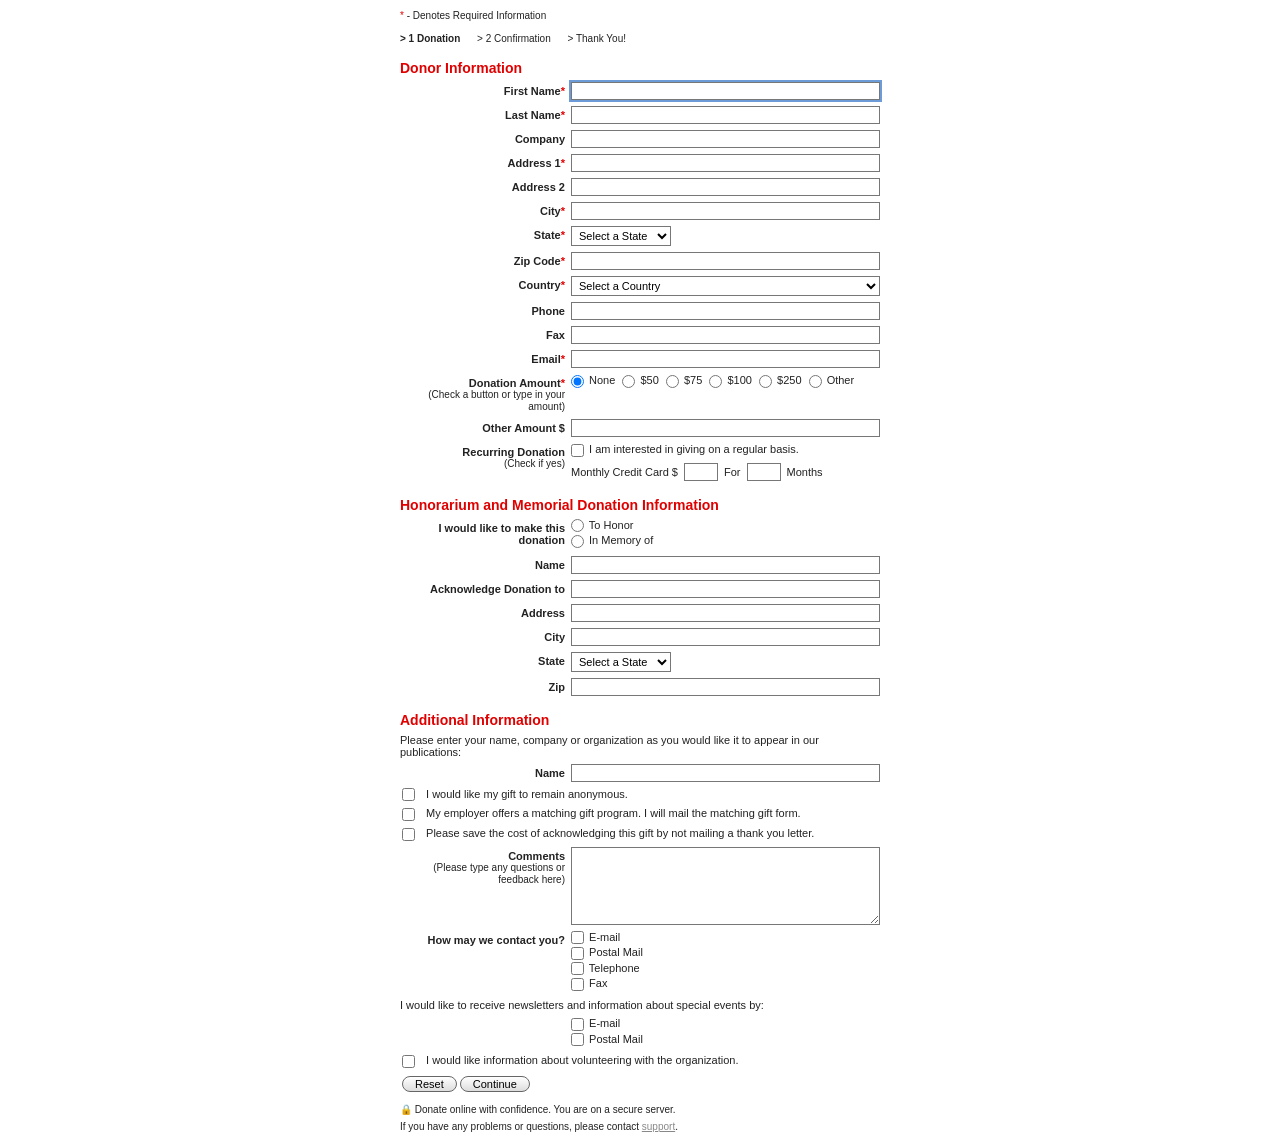
==== lab_task_1.html @ acb5ade8 "Lab Task 1 - Donation Form" ====
<!DOCTYPE html>
<html lang="en">

<head>
    <meta charset="UTF-8">
    <meta name="viewport" content="width=device-width, initial-scale=1.0">
    <title>Donation Form</title>
    <link rel="stylesheet" href="donation.css">
</head>

<body>
    <div class="page">

        <p class="required-note"><span class="req">*</span> - Denotes Required Information</p>

        <p class="steps">
            <strong>&gt; 1 Donation</strong>
            <span>&gt; 2 Confirmation</span>
            <span>&gt; Thank You!</span>
        </p>

        <form action="#" method="post">

            <!-- ================= Donor Information ================= -->
            <h3>Donor Information</h3>

            <div class="row">
                <label for="firstName">First Name<span class="req">*</span></label>
                <input type="text" id="firstName" name="firstName" required autofocus>
            </div>

            <div class="row">
                <label for="lastName">Last Name<span class="req">*</span></label>
                <input type="text" id="lastName" name="lastName" required>
            </div>

            <div class="row">
                <label for="company">Company</label>
                <input type="text" id="company" name="company">
            </div>

            <div class="row">
                <label for="address1">Address 1<span class="req">*</span></label>
                <input type="text" id="address1" name="address1" required>
            </div>

            <div class="row">
                <label for="address2">Address 2</label>
                <input type="text" id="address2" name="address2">
            </div>

            <div class="row">
                <label for="city">City<span class="req">*</span></label>
                <input type="text" id="city" name="city" required>
            </div>

            <div class="row">
                <label for="state">State<span class="req">*</span></label>
                <select id="state" name="state" class="select-small" required>
                    <option value="">Select a State</option>
                    <option>Alabama</option>
                    <option>California</option>
                    <option>Florida</option>
                    <option>New York</option>
                    <option>Texas</option>
                </select>
            </div>

            <div class="row">
                <label for="zip">Zip Code<span class="req">*</span></label>
                <input type="text" id="zip" name="zip" required>
            </div>

            <div class="row">
                <label for="country">Country<span class="req">*</span></label>
                <select id="country" name="country" class="select-wide" required>
                    <option value="">Select a Country</option>
                    <option>Bangladesh</option>
                    <option>Canada</option>
                    <option>India</option>
                    <option>United Kingdom</option>
                    <option>United States</option>
                </select>
            </div>

            <div class="row">
                <label for="phone">Phone</label>
                <input type="tel" id="phone" name="phone">
            </div>

            <div class="row">
                <label for="fax">Fax</label>
                <input type="text" id="fax" name="fax">
            </div>

            <div class="row">
                <label for="email">Email<span class="req">*</span></label>
                <input type="email" id="email" name="email" required>
            </div>

            <!-- Donation amount -->
            <div class="row">
                <label>Donation Amount<span class="req">*</span>
                    <small>(Check a button or type in your amount)</small>
                </label>
                <div class="inline-group">
                    <label class="opt"><input type="radio" name="amount" value="0" checked> None</label>
                    <label class="opt"><input type="radio" name="amount" value="50"> $50</label>
                    <label class="opt"><input type="radio" name="amount" value="75"> $75</label>
                    <label class="opt"><input type="radio" name="amount" value="100"> $100</label>
                    <label class="opt"><input type="radio" name="amount" value="250"> $250</label>
                    <label class="opt"><input type="radio" name="amount" value="other"> Other</label>
                </div>
            </div>

            <div class="row">
                <label for="otherAmount">Other Amount $</label>
                <input type="text" id="otherAmount" name="otherAmount">
            </div>

            <!-- Recurring donation -->
            <div class="row">
                <label>Recurring Donation
                    <small>(Check if yes)</small>
                </label>
                <div class="inline-group">
                    <label class="opt"><input type="checkbox" name="recurring"> I am interested in giving on a regular basis.</label>
                    <div class="monthly">
                        <span>Monthly Credit Card $</span>
                        <input type="text" name="monthlyAmount" class="tiny">
                        <span>For</span>
                        <input type="text" name="months" class="tiny">
                        <span>Months</span>
                    </div>
                </div>
            </div>

            <!-- ================= Honorarium ================= -->
            <h3>Honorarium and Memorial Donation Information</h3>

            <div class="row">
                <label>I would like to make this donation</label>
                <div class="stack-group">
                    <label class="opt"><input type="radio" name="honor" value="honor"> To Honor</label>
                    <label class="opt"><input type="radio" name="honor" value="memory"> In Memory of</label>
                </div>
            </div>

            <div class="row">
                <label for="honorName">Name</label>
                <input type="text" id="honorName" name="honorName">
            </div>

            <div class="row">
                <label for="ackTo">Acknowledge Donation to</label>
                <input type="text" id="ackTo" name="ackTo">
            </div>

            <div class="row">
                <label for="ackAddress">Address</label>
                <input type="text" id="ackAddress" name="ackAddress">
            </div>

            <div class="row">
                <label for="ackCity">City</label>
                <input type="text" id="ackCity" name="ackCity">
            </div>

            <div class="row">
                <label for="ackState">State</label>
                <select id="ackState" name="ackState" class="select-small">
                    <option value="">Select a State</option>
                    <option>Alabama</option>
                    <option>California</option>
                    <option>Florida</option>
                    <option>New York</option>
                    <option>Texas</option>
                </select>
            </div>

            <div class="row">
                <label for="ackZip">Zip</label>
                <input type="text" id="ackZip" name="ackZip">
            </div>

            <!-- ================= Additional Information ================= -->
            <h3>Additional Information</h3>

            <p class="note">Please enter your name, company or organization as you would like it to appear in our publications:</p>

            <div class="row">
                <label for="pubName">Name</label>
                <input type="text" id="pubName" name="pubName">
            </div>

            <label class="check-line"><input type="checkbox" name="anonymous"> I would like my gift to remain anonymous.</label>
            <label class="check-line"><input type="checkbox" name="matching"> My employer offers a matching gift program. I will mail the matching gift form.</label>
            <label class="check-line"><input type="checkbox" name="noThanks"> Please save the cost of acknowledging this gift by not mailing a thank you letter.</label>

            <div class="row">
                <label for="comments">Comments
                    <small>(Please type any questions or feedback here)</small>
                </label>
                <textarea id="comments" name="comments" rows="6"></textarea>
            </div>

            <div class="row">
                <label>How may we contact you?</label>
                <div class="stack-group">
                    <label class="opt"><input type="checkbox" name="contact" value="email"> E-mail</label>
                    <label class="opt"><input type="checkbox" name="contact" value="postal"> Postal Mail</label>
                    <label class="opt"><input type="checkbox" name="contact" value="phone"> Telephone</label>
                    <label class="opt"><input type="checkbox" name="contact" value="fax"> Fax</label>
                </div>
            </div>

            <p class="note">I would like to receive newsletters and information about special events by:</p>

            <div class="row">
                <label></label>
                <div class="stack-group">
                    <label class="opt"><input type="checkbox" name="news" value="email"> E-mail</label>
                    <label class="opt"><input type="checkbox" name="news" value="postal"> Postal Mail</label>
                </div>
            </div>

            <label class="check-line"><input type="checkbox" name="volunteer"> I would like information about volunteering with the organization.</label>

            <div class="buttons">
                <input type="reset" value="Reset">
                <input type="submit" value="Continue">
            </div>

        </form>

        <p class="secure">&#128274; Donate online with confidence. You are on a secure server.</p>
        <p class="help">If you have any problems or questions, please contact <a href="#">support</a>.</p>

    </div>
</body>

</html>
---- donation.css ----
* {
    box-sizing: border-box;
}

body {
    margin: 0;
    padding: 10px;
    background: #fff;
    color: #222;
    font-family: Verdana, Geneva, Arial, sans-serif;
    font-size: 11px;
}

.page {
    max-width: 480px;
    margin: 0 auto;
}

/* Required marker */
.req {
    color: #e00000;
}

/* Top notes */
.required-note {
    margin: 0 0 12px;
    font-size: 10px;
}

.steps {
    margin: 0 0 14px;
    font-size: 10px;
}

.steps span,
.steps strong {
    margin-right: 14px;
}

/* Red section headings */
h3 {
    margin: 16px 0 6px;
    color: #e00000;
    font-family: Arial, Helvetica, sans-serif;
    font-size: 14px;
    font-weight: bold;
}

/* One row = label on the left, field on the right */
.row {
    display: grid;
    grid-template-columns: 165px 1fr;
    column-gap: 6px;
    align-items: start;
    margin-bottom: 6px;
}

.row > label {
    text-align: right;
    font-weight: bold;
    padding-top: 3px;
}

.row > label small {
    display: block;
    font-weight: normal;
    font-size: 10px;
    line-height: 1.2;
}

/* Inputs */
input[type="text"],
input[type="email"],
input[type="tel"],
select,
textarea {
    width: 100%;
    padding: 2px 3px;
    font-family: inherit;
    font-size: 11px;
    border: 1px solid #777;
    background: #fff;
}

input[type="text"]:focus,
input[type="email"]:focus,
input[type="tel"]:focus,
select:focus,
textarea:focus {
    outline: 2px solid #6c9bd8;
    outline-offset: 0;
}

.select-small {
    width: 100px;
}

.select-wide {
    width: 100%;
}

textarea {
    resize: vertical;
}

/* Radio / checkbox groups */
.inline-group,
.stack-group {
    font-size: 11px;
}

.opt {
    display: inline-block;
    margin-right: 4px;
    font-weight: normal;
    white-space: nowrap;
}

.stack-group .opt {
    display: block;
    margin: 0 0 2px;
}

input[type="radio"],
input[type="checkbox"] {
    margin: 0 2px 0 0;
    vertical-align: middle;
}

/* Monthly credit card line */
.monthly {
    margin-top: 6px;
    display: flex;
    align-items: center;
    gap: 6px;
    flex-wrap: wrap;
}

input.tiny {
    width: 34px;
}

/* Notes and full-width checkbox lines */
.note {
    margin: 4px 0 6px;
    font-size: 11px;
}

.check-line {
    display: block;
    margin: 0 0 6px 2px;
    font-weight: normal;
}

.check-line input {
    margin-right: 8px;
}

/* Buttons */
.buttons {
    margin: 8px 0 12px 2px;
}

.buttons input {
    padding: 1px 12px;
    font-family: inherit;
    font-size: 11px;
    border: 1px solid #666;
    border-radius: 10px;
    background: linear-gradient(#fff, #ddd);
    cursor: pointer;
}

.buttons input:hover {
    background: linear-gradient(#f4f4f4, #cfcfcf);
}

/* Footer */
.secure,
.help {
    margin: 6px 0;
    font-size: 10px;
}

.help a {
    color: #888;
}

/* Small screens: stack the label above the field */
@media (max-width: 480px) {
    .row {
        grid-template-columns: 1fr;
    }

    .row > label {
        text-align: left;
    }
}
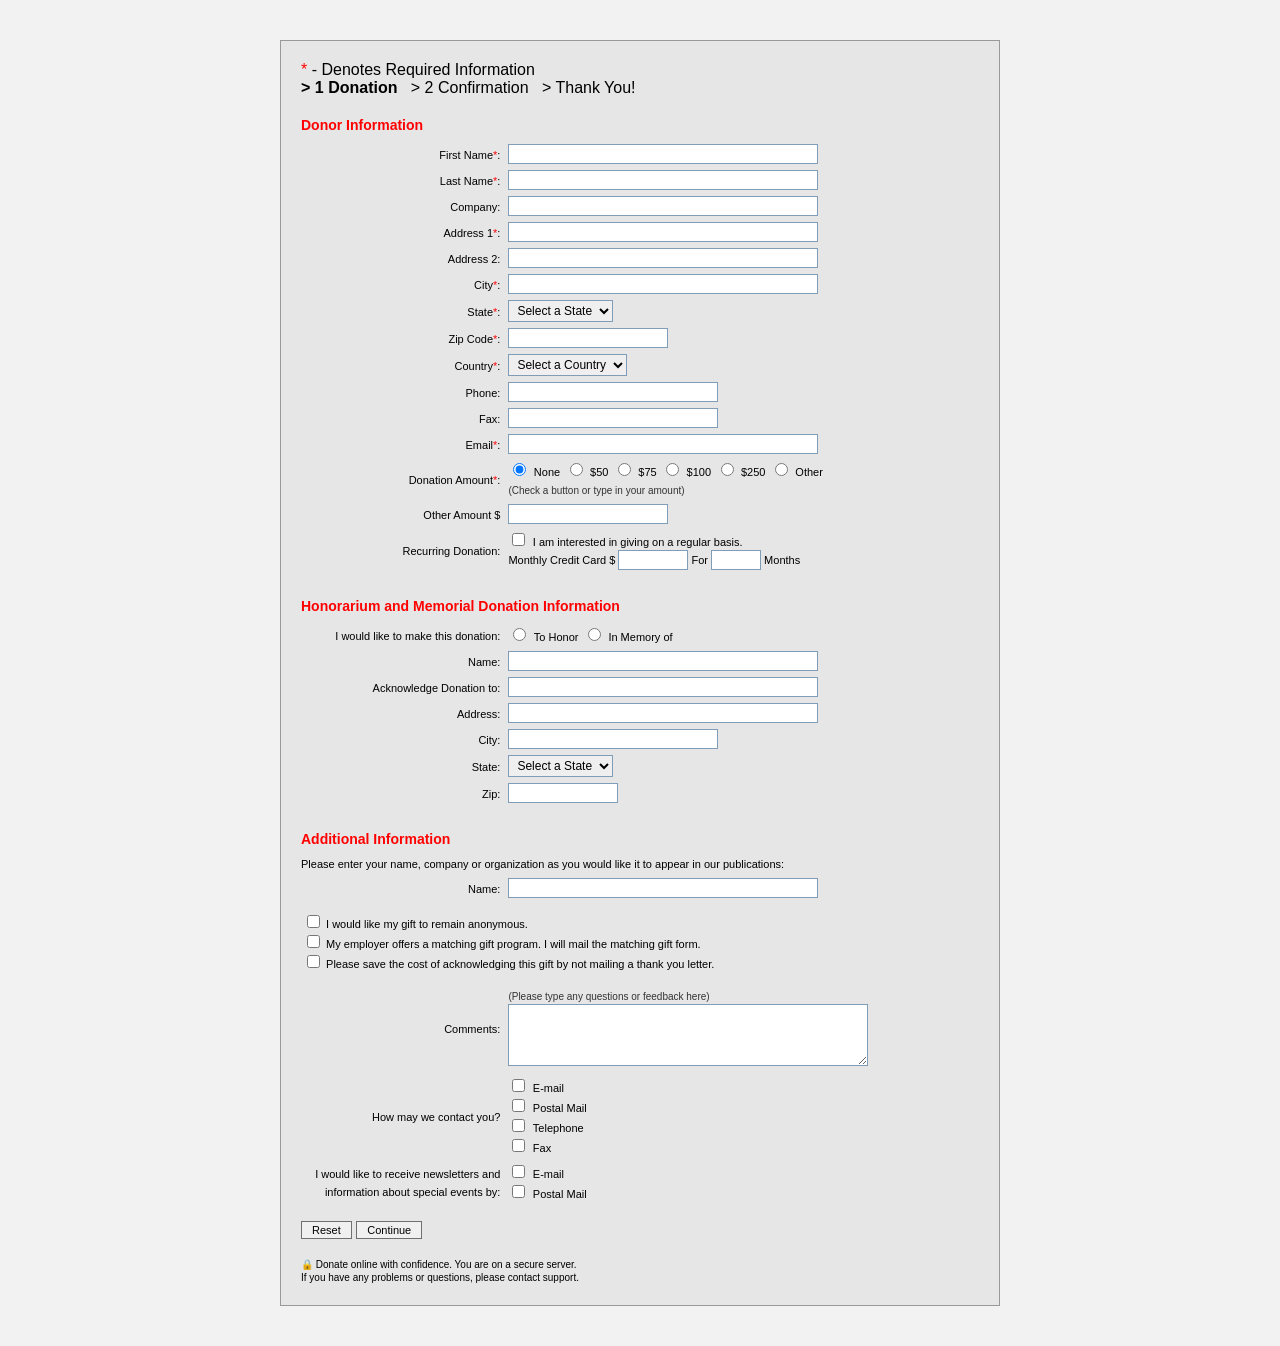
==== commit cb5dd0fc: "Lab Task 1 - Donation Form" ====
--- a/lab_task_1.html
+++ b/lab_task_1.html
@@ -1,242 +1,202 @@
 <!DOCTYPE html>
-<html lang="en">
-
+<html>
 <head>
     <meta charset="UTF-8">
     <meta name="viewport" content="width=device-width, initial-scale=1.0">
     <title>Donation Form</title>
     <link rel="stylesheet" href="donation.css">
 </head>
-
 <body>
-    <div class="page">
-
-        <p class="required-note"><span class="req">*</span> - Denotes Required Information</p>
-
-        <p class="steps">
-            <strong>&gt; 1 Donation</strong>
-            <span>&gt; 2 Confirmation</span>
-            <span>&gt; Thank You!</span>
+
+    <form action="#" method="post">
+
+        <font color="red">*</font> - Denotes Required Information<br>
+        <b>&gt; 1 Donation</b> &nbsp; &gt; 2 Confirmation &nbsp; &gt; Thank You!
+
+        <h2 style="color: red; margin-top: 20px;">Donor Information</h2>
+
+        <table>
+            <tr>
+                <td align="right" width="30%"><label for="fname">First Name<font color="red">*</font>:</label></td>
+                <td><input type="text" id="fname" name="fname" required style="width: 300px;"></td>
+            </tr>
+            <tr>
+                <td align="right"><label for="lname">Last Name<font color="red">*</font>:</label></td>
+                <td><input type="text" id="lname" name="lname" required style="width: 300px;"></td>
+            </tr>
+            <tr>
+                <td align="right"><label for="company">Company:</label></td>
+                <td><input type="text" id="company" name="company" style="width: 300px;"></td>
+            </tr>
+            <tr>
+                <td align="right"><label for="address1">Address 1<font color="red">*</font>:</label></td>
+                <td><input type="text" id="address1" name="address1" required style="width: 300px;"></td>
+            </tr>
+            <tr>
+                <td align="right"><label for="address2">Address 2:</label></td>
+                <td><input type="text" id="address2" name="address2" style="width: 300px;"></td>
+            </tr>
+            <tr>
+                <td align="right"><label for="city">City<font color="red">*</font>:</label></td>
+                <td><input type="text" id="city" name="city" required style="width: 300px;"></td>
+            </tr>
+            <tr>
+                <td align="right"><label for="state">State<font color="red">*</font>:</label></td>
+                <td>
+                    <select id="state" name="state" required>
+                        <option value="">Select a State</option>
+                        <option value="AL">Alabama</option>
+                        <option value="CA">California</option>
+                        <option value="NY">New York</option>
+                        <option value="TX">Texas</option>
+                    </select>
+                </td>
+            </tr>
+            <tr>
+                <td align="right"><label for="zip">Zip Code<font color="red">*</font>:</label></td>
+                <td><input type="text" id="zip" name="zip" required style="width: 150px;"></td>
+            </tr>
+            <tr>
+                <td align="right"><label for="country">Country<font color="red">*</font>:</label></td>
+                <td>
+                    <select id="country" name="country" required>
+                        <option value="">Select a Country</option>
+                        <option value="US">United States</option>
+                        <option value="CA">Canada</option>
+                        <option value="UK">United Kingdom</option>
+                    </select>
+                </td>
+            </tr>
+            <tr>
+                <td align="right"><label for="phone">Phone:</label></td>
+                <td><input type="tel" id="phone" name="phone" style="width: 200px;"></td>
+            </tr>
+            <tr>
+                <td align="right"><label for="fax">Fax:</label></td>
+                <td><input type="tel" id="fax" name="fax" style="width: 200px;"></td>
+            </tr>
+            <tr>
+                <td align="right"><label for="email">Email<font color="red">*</font>:</label></td>
+                <td><input type="email" id="email" name="email" required style="width: 300px;"></td>
+            </tr>
+            <tr>
+                <td align="right"><label>Donation Amount<font color="red">*</font>:</label></td>
+                <td>
+                    <input type="radio" id="none" name="amount" value="None" checked> <label for="none">None</label>
+                    <input type="radio" id="50" name="amount" value="50"> <label for="50">$50</label>
+                    <input type="radio" id="75" name="amount" value="75"> <label for="75">$75</label>
+                    <input type="radio" id="100" name="amount" value="100"> <label for="100">$100</label>
+                    <input type="radio" id="250" name="amount" value="250"> <label for="250">$250</label>
+                    <input type="radio" id="other" name="amount" value="Other"> <label for="other">Other</label><br>
+                    <span class="hint-text">(Check a button or type in your amount)</span>
+                </td>
+            </tr>
+            <tr>
+                <td align="right"><label for="otheramount">Other Amount $</label></td>
+                <td><input type="text" id="otheramount" name="otheramount" style="width: 150px;"></td>
+            </tr>
+            <tr>
+                <td align="right"><label>Recurring Donation:</label></td>
+                <td>
+                    <input type="checkbox" id="recurring" name="recurring"> <label for="recurring">I am interested in giving on a regular basis.</label><br>
+                    <span class="recurring-text">Monthly Credit Card $ <input type="text" name="cc_amount" style="width:60px;"> For <input type="text" name="cc_months" style="width:40px;"> Months</span>
+                </td>
+            </tr>
+        </table>
+
+        <h2 style="color: red;">Honorarium and Memorial Donation Information</h2>
+
+        <table>
+            <tr>
+                <td align="right" width="30%"><label>I would like to make this donation:</label></td>
+                <td>
+                    <input type="radio" id="honor" name="tribute" value="Honor"> <label for="honor">To Honor</label>
+                    <input type="radio" id="memory" name="tribute" value="Memory"> <label for="memory">In Memory of</label>
+                </td>
+            </tr>
+            <tr>
+                <td align="right"><label for="tname">Name:</label></td>
+                <td><input type="text" id="tname" name="tname" style="width: 300px;"></td>
+            </tr>
+            <tr>
+                <td align="right"><label for="ack">Acknowledge Donation to:</label></td>
+                <td><input type="text" id="ack" name="ack" style="width: 300px;"></td>
+            </tr>
+            <tr>
+                <td align="right"><label for="taddress">Address:</label></td>
+                <td><input type="text" id="taddress" name="taddress" style="width: 300px;"></td>
+            </tr>
+            <tr>
+                <td align="right"><label for="tcity">City:</label></td>
+                <td><input type="text" id="tcity" name="tcity" style="width: 200px;"></td>
+            </tr>
+            <tr>
+                <td align="right"><label for="tstate">State:</label></td>
+                <td>
+                    <select id="tstate" name="tstate">
+                        <option value="">Select a State</option>
+                        <option value="AL">Alabama</option>
+                        <option value="CA">California</option>
+                    </select>
+                </td>
+            </tr>
+            <tr>
+                <td align="right"><label for="tzip">Zip:</label></td>
+                <td><input type="text" id="tzip" name="tzip" style="width: 100px;"></td>
+            </tr>
+        </table>
+
+        <h2 style="color: red;">Additional Information</h2>
+        <p class="pub-instruction">Please enter your name, company or organization as you would like it to appear in our publications:</p>
+
+        <table>
+            <tr>
+                <td align="right" width="30%"><label for="pubname">Name:</label></td>
+                <td><input type="text" id="pubname" name="pubname" style="width: 300px;"></td>
+            </tr>
+        </table>
+
+        <p class="checkbox-group">
+            <input type="checkbox" id="anon" name="anon"> <label for="anon">I would like my gift to remain anonymous.</label><br>
+            <input type="checkbox" id="matching" name="matching"> <label for="matching">My employer offers a matching gift program. I will mail the matching gift form.</label><br>
+            <input type="checkbox" id="nletter" name="nletter"> <label for="nletter">Please save the cost of acknowledging this gift by not mailing a thank you letter.</label>
         </p>
 
-        <form action="#" method="post">
-
-            <!-- ================= Donor Information ================= -->
-            <h3>Donor Information</h3>
-
-            <div class="row">
-                <label for="firstName">First Name<span class="req">*</span></label>
-                <input type="text" id="firstName" name="firstName" required autofocus>
-            </div>
-
-            <div class="row">
-                <label for="lastName">Last Name<span class="req">*</span></label>
-                <input type="text" id="lastName" name="lastName" required>
-            </div>
-
-            <div class="row">
-                <label for="company">Company</label>
-                <input type="text" id="company" name="company">
-            </div>
-
-            <div class="row">
-                <label for="address1">Address 1<span class="req">*</span></label>
-                <input type="text" id="address1" name="address1" required>
-            </div>
-
-            <div class="row">
-                <label for="address2">Address 2</label>
-                <input type="text" id="address2" name="address2">
-            </div>
-
-            <div class="row">
-                <label for="city">City<span class="req">*</span></label>
-                <input type="text" id="city" name="city" required>
-            </div>
-
-            <div class="row">
-                <label for="state">State<span class="req">*</span></label>
-                <select id="state" name="state" class="select-small" required>
-                    <option value="">Select a State</option>
-                    <option>Alabama</option>
-                    <option>California</option>
-                    <option>Florida</option>
-                    <option>New York</option>
-                    <option>Texas</option>
-                </select>
-            </div>
-
-            <div class="row">
-                <label for="zip">Zip Code<span class="req">*</span></label>
-                <input type="text" id="zip" name="zip" required>
-            </div>
-
-            <div class="row">
-                <label for="country">Country<span class="req">*</span></label>
-                <select id="country" name="country" class="select-wide" required>
-                    <option value="">Select a Country</option>
-                    <option>Bangladesh</option>
-                    <option>Canada</option>
-                    <option>India</option>
-                    <option>United Kingdom</option>
-                    <option>United States</option>
-                </select>
-            </div>
-
-            <div class="row">
-                <label for="phone">Phone</label>
-                <input type="tel" id="phone" name="phone">
-            </div>
-
-            <div class="row">
-                <label for="fax">Fax</label>
-                <input type="text" id="fax" name="fax">
-            </div>
-
-            <div class="row">
-                <label for="email">Email<span class="req">*</span></label>
-                <input type="email" id="email" name="email" required>
-            </div>
-
-            <!-- Donation amount -->
-            <div class="row">
-                <label>Donation Amount<span class="req">*</span>
-                    <small>(Check a button or type in your amount)</small>
-                </label>
-                <div class="inline-group">
-                    <label class="opt"><input type="radio" name="amount" value="0" checked> None</label>
-                    <label class="opt"><input type="radio" name="amount" value="50"> $50</label>
-                    <label class="opt"><input type="radio" name="amount" value="75"> $75</label>
-                    <label class="opt"><input type="radio" name="amount" value="100"> $100</label>
-                    <label class="opt"><input type="radio" name="amount" value="250"> $250</label>
-                    <label class="opt"><input type="radio" name="amount" value="other"> Other</label>
-                </div>
-            </div>
-
-            <div class="row">
-                <label for="otherAmount">Other Amount $</label>
-                <input type="text" id="otherAmount" name="otherAmount">
-            </div>
-
-            <!-- Recurring donation -->
-            <div class="row">
-                <label>Recurring Donation
-                    <small>(Check if yes)</small>
-                </label>
-                <div class="inline-group">
-                    <label class="opt"><input type="checkbox" name="recurring"> I am interested in giving on a regular basis.</label>
-                    <div class="monthly">
-                        <span>Monthly Credit Card $</span>
-                        <input type="text" name="monthlyAmount" class="tiny">
-                        <span>For</span>
-                        <input type="text" name="months" class="tiny">
-                        <span>Months</span>
-                    </div>
-                </div>
-            </div>
-
-            <!-- ================= Honorarium ================= -->
-            <h3>Honorarium and Memorial Donation Information</h3>
-
-            <div class="row">
-                <label>I would like to make this donation</label>
-                <div class="stack-group">
-                    <label class="opt"><input type="radio" name="honor" value="honor"> To Honor</label>
-                    <label class="opt"><input type="radio" name="honor" value="memory"> In Memory of</label>
-                </div>
-            </div>
-
-            <div class="row">
-                <label for="honorName">Name</label>
-                <input type="text" id="honorName" name="honorName">
-            </div>
-
-            <div class="row">
-                <label for="ackTo">Acknowledge Donation to</label>
-                <input type="text" id="ackTo" name="ackTo">
-            </div>
-
-            <div class="row">
-                <label for="ackAddress">Address</label>
-                <input type="text" id="ackAddress" name="ackAddress">
-            </div>
-
-            <div class="row">
-                <label for="ackCity">City</label>
-                <input type="text" id="ackCity" name="ackCity">
-            </div>
-
-            <div class="row">
-                <label for="ackState">State</label>
-                <select id="ackState" name="ackState" class="select-small">
-                    <option value="">Select a State</option>
-                    <option>Alabama</option>
-                    <option>California</option>
-                    <option>Florida</option>
-                    <option>New York</option>
-                    <option>Texas</option>
-                </select>
-            </div>
-
-            <div class="row">
-                <label for="ackZip">Zip</label>
-                <input type="text" id="ackZip" name="ackZip">
-            </div>
-
-            <!-- ================= Additional Information ================= -->
-            <h3>Additional Information</h3>
-
-            <p class="note">Please enter your name, company or organization as you would like it to appear in our publications:</p>
-
-            <div class="row">
-                <label for="pubName">Name</label>
-                <input type="text" id="pubName" name="pubName">
-            </div>
-
-            <label class="check-line"><input type="checkbox" name="anonymous"> I would like my gift to remain anonymous.</label>
-            <label class="check-line"><input type="checkbox" name="matching"> My employer offers a matching gift program. I will mail the matching gift form.</label>
-            <label class="check-line"><input type="checkbox" name="noThanks"> Please save the cost of acknowledging this gift by not mailing a thank you letter.</label>
-
-            <div class="row">
-                <label for="comments">Comments
-                    <small>(Please type any questions or feedback here)</small>
-                </label>
-                <textarea id="comments" name="comments" rows="6"></textarea>
-            </div>
-
-            <div class="row">
-                <label>How may we contact you?</label>
-                <div class="stack-group">
-                    <label class="opt"><input type="checkbox" name="contact" value="email"> E-mail</label>
-                    <label class="opt"><input type="checkbox" name="contact" value="postal"> Postal Mail</label>
-                    <label class="opt"><input type="checkbox" name="contact" value="phone"> Telephone</label>
-                    <label class="opt"><input type="checkbox" name="contact" value="fax"> Fax</label>
-                </div>
-            </div>
-
-            <p class="note">I would like to receive newsletters and information about special events by:</p>
-
-            <div class="row">
-                <label></label>
-                <div class="stack-group">
-                    <label class="opt"><input type="checkbox" name="news" value="email"> E-mail</label>
-                    <label class="opt"><input type="checkbox" name="news" value="postal"> Postal Mail</label>
-                </div>
-            </div>
-
-            <label class="check-line"><input type="checkbox" name="volunteer"> I would like information about volunteering with the organization.</label>
-
-            <div class="buttons">
-                <input type="reset" value="Reset">
-                <input type="submit" value="Continue">
-            </div>
-
-        </form>
-
-        <p class="secure">&#128274; Donate online with confidence. You are on a secure server.</p>
-        <p class="help">If you have any problems or questions, please contact <a href="#">support</a>.</p>
-
-    </div>
+        <table>
+            <tr>
+                <td align="right" width="30%" valign="top"><label for="comments">Comments:</label></td>
+                <td>
+                    <span class="hint-text">(Please type any questions or feedback here)</span><br>
+                    <textarea id="comments" name="comments" rows="4" style="width: 350px;"></textarea>
+                </td>
+            </tr>
+            <tr>
+                <td align="right" valign="top"><label>How may we contact you?</label></td>
+                <td>
+                    <input type="checkbox" id="c1" name="contact[]"> <label for="c1">E-mail</label><br>
+                    <input type="checkbox" id="c2" name="contact[]"> <label for="c2">Postal Mail</label><br>
+                    <input type="checkbox" id="c3" name="contact[]"> <label for="c3">Telephone</label><br>
+                    <input type="checkbox" id="c4" name="contact[]"> <label for="c4">Fax</label>
+                </td>
+            </tr>
+            <tr>
+                <td align="right" valign="top"><label>I would like to receive newsletters and information about special events by:</label></td>
+                <td>
+                    <input type="checkbox" id="n1" name="news[]"> <label for="n1">E-mail</label><br>
+                    <input type="checkbox" id="n2" name="news[]"> <label for="n2">Postal Mail</label>
+                </td>
+            </tr>
+        </table>
+
+        <p class="action-buttons">
+            <input type="reset" value="Reset">
+            <input type="submit" value="Continue">
+        </p>
+
+        <p class="footer-note">🔒 Donate online with confidence. You are on a secure server.</p>
+        <p class="footer-note">If you have any problems or questions, please contact support.</p>
+
+    </form>
+
 </body>
-
 </html>
--- a/donation.css
+++ b/donation.css
@@ -1,198 +1,92 @@
-* {
-    box-sizing: border-box;
+body {
+    margin: 20px auto;
+    max-width: 720px;
+    padding: 20px;
+    font-family: Arial, sans-serif;
+    background-color: #f2f2f2;
+    color: #000;
 }
 
-body {
-    margin: 0;
-    padding: 10px;
-    background: #fff;
-    color: #222;
-    font-family: Verdana, Geneva, Arial, sans-serif;
-    font-size: 11px;
+form {
+    background: #e6e6e6;
+    padding: 20px;
+    border: 1px solid #999;
 }
 
-.page {
-    max-width: 480px;
-    margin: 0 auto;
+h2 {
+    font-size: 14px;
+    border-bottom: none;
+    padding-bottom: 0;
+    margin-top: 25px;
+    margin-bottom: 8px;
 }
 
-/* Required marker */
-.req {
-    color: #e00000;
+table {
+    width: 100%;
+    border-collapse: collapse;
 }
 
-/* Top notes */
-.required-note {
-    margin: 0 0 12px;
-    font-size: 10px;
+td {
+    padding: 3px 4px;
+    vertical-align: middle;
 }
 
-.steps {
-    margin: 0 0 14px;
-    font-size: 10px;
-}
-
-.steps span,
-.steps strong {
-    margin-right: 14px;
-}
-
-/* Red section headings */
-h3 {
-    margin: 16px 0 6px;
-    color: #e00000;
-    font-family: Arial, Helvetica, sans-serif;
-    font-size: 14px;
-    font-weight: bold;
-}
-
-/* One row = label on the left, field on the right */
-.row {
-    display: grid;
-    grid-template-columns: 165px 1fr;
-    column-gap: 6px;
-    align-items: start;
-    margin-bottom: 6px;
-}
-
-.row > label {
-    text-align: right;
-    font-weight: bold;
-    padding-top: 3px;
-}
-
-.row > label small {
-    display: block;
-    font-weight: normal;
-    font-size: 10px;
-    line-height: 1.2;
-}
-
-/* Inputs */
 input[type="text"],
 input[type="email"],
 input[type="tel"],
 select,
 textarea {
-    width: 100%;
-    padding: 2px 3px;
-    font-family: inherit;
-    font-size: 11px;
-    border: 1px solid #777;
-    background: #fff;
-}
-
-input[type="text"]:focus,
-input[type="email"]:focus,
-input[type="tel"]:focus,
-select:focus,
-textarea:focus {
-    outline: 2px solid #6c9bd8;
-    outline-offset: 0;
-}
-
-.select-small {
-    width: 100px;
-}
-
-.select-wide {
-    width: 100%;
+    padding: 2px 4px;
+    border: 1px solid #7f9db9;
+    font-size: 12px;
 }
 
 textarea {
     resize: vertical;
 }
 
-/* Radio / checkbox groups */
-.inline-group,
-.stack-group {
+label {
     font-size: 11px;
 }
 
-.opt {
-    display: inline-block;
-    margin-right: 4px;
-    font-weight: normal;
-    white-space: nowrap;
+.hint-text {
+    font-size: 10px;
+    color: #333;
 }
 
-.stack-group .opt {
-    display: block;
-    margin: 0 0 2px;
-}
-
-input[type="radio"],
-input[type="checkbox"] {
-    margin: 0 2px 0 0;
-    vertical-align: middle;
-}
-
-/* Monthly credit card line */
-.monthly {
-    margin-top: 6px;
-    display: flex;
-    align-items: center;
-    gap: 6px;
-    flex-wrap: wrap;
-}
-
-input.tiny {
-    width: 34px;
-}
-
-/* Notes and full-width checkbox lines */
-.note {
-    margin: 4px 0 6px;
+.recurring-text {
     font-size: 11px;
 }
 
-.check-line {
-    display: block;
-    margin: 0 0 6px 2px;
-    font-weight: normal;
+.pub-instruction {
+    font-size: 11px;
+    margin-bottom: 5px;
 }
 
-.check-line input {
-    margin-right: 8px;
+.checkbox-group {
+    font-size: 11px;
+    margin-left: 2px;
 }
 
-/* Buttons */
-.buttons {
-    margin: 8px 0 12px 2px;
+.checkbox-group input {
+    margin-bottom: 4px;
 }
 
-.buttons input {
-    padding: 1px 12px;
-    font-family: inherit;
+input[type="submit"],
+input[type="reset"] {
+    padding: 2px 10px;
     font-size: 11px;
-    border: 1px solid #666;
-    border-radius: 10px;
-    background: linear-gradient(#fff, #ddd);
     cursor: pointer;
+    background-color: #f0f0f0;
+    border: 1px solid #707070;
 }
 
-.buttons input:hover {
-    background: linear-gradient(#f4f4f4, #cfcfcf);
+.action-buttons {
+    margin-top: 15px;
+    margin-bottom: 20px;
 }
 
-/* Footer */
-.secure,
-.help {
-    margin: 6px 0;
+.footer-note {
     font-size: 10px;
-}
-
-.help a {
-    color: #888;
-}
-
-/* Small screens: stack the label above the field */
-@media (max-width: 480px) {
-    .row {
-        grid-template-columns: 1fr;
-    }
-
-    .row > label {
-        text-align: left;
-    }
+    margin: 2px 0;
 }
